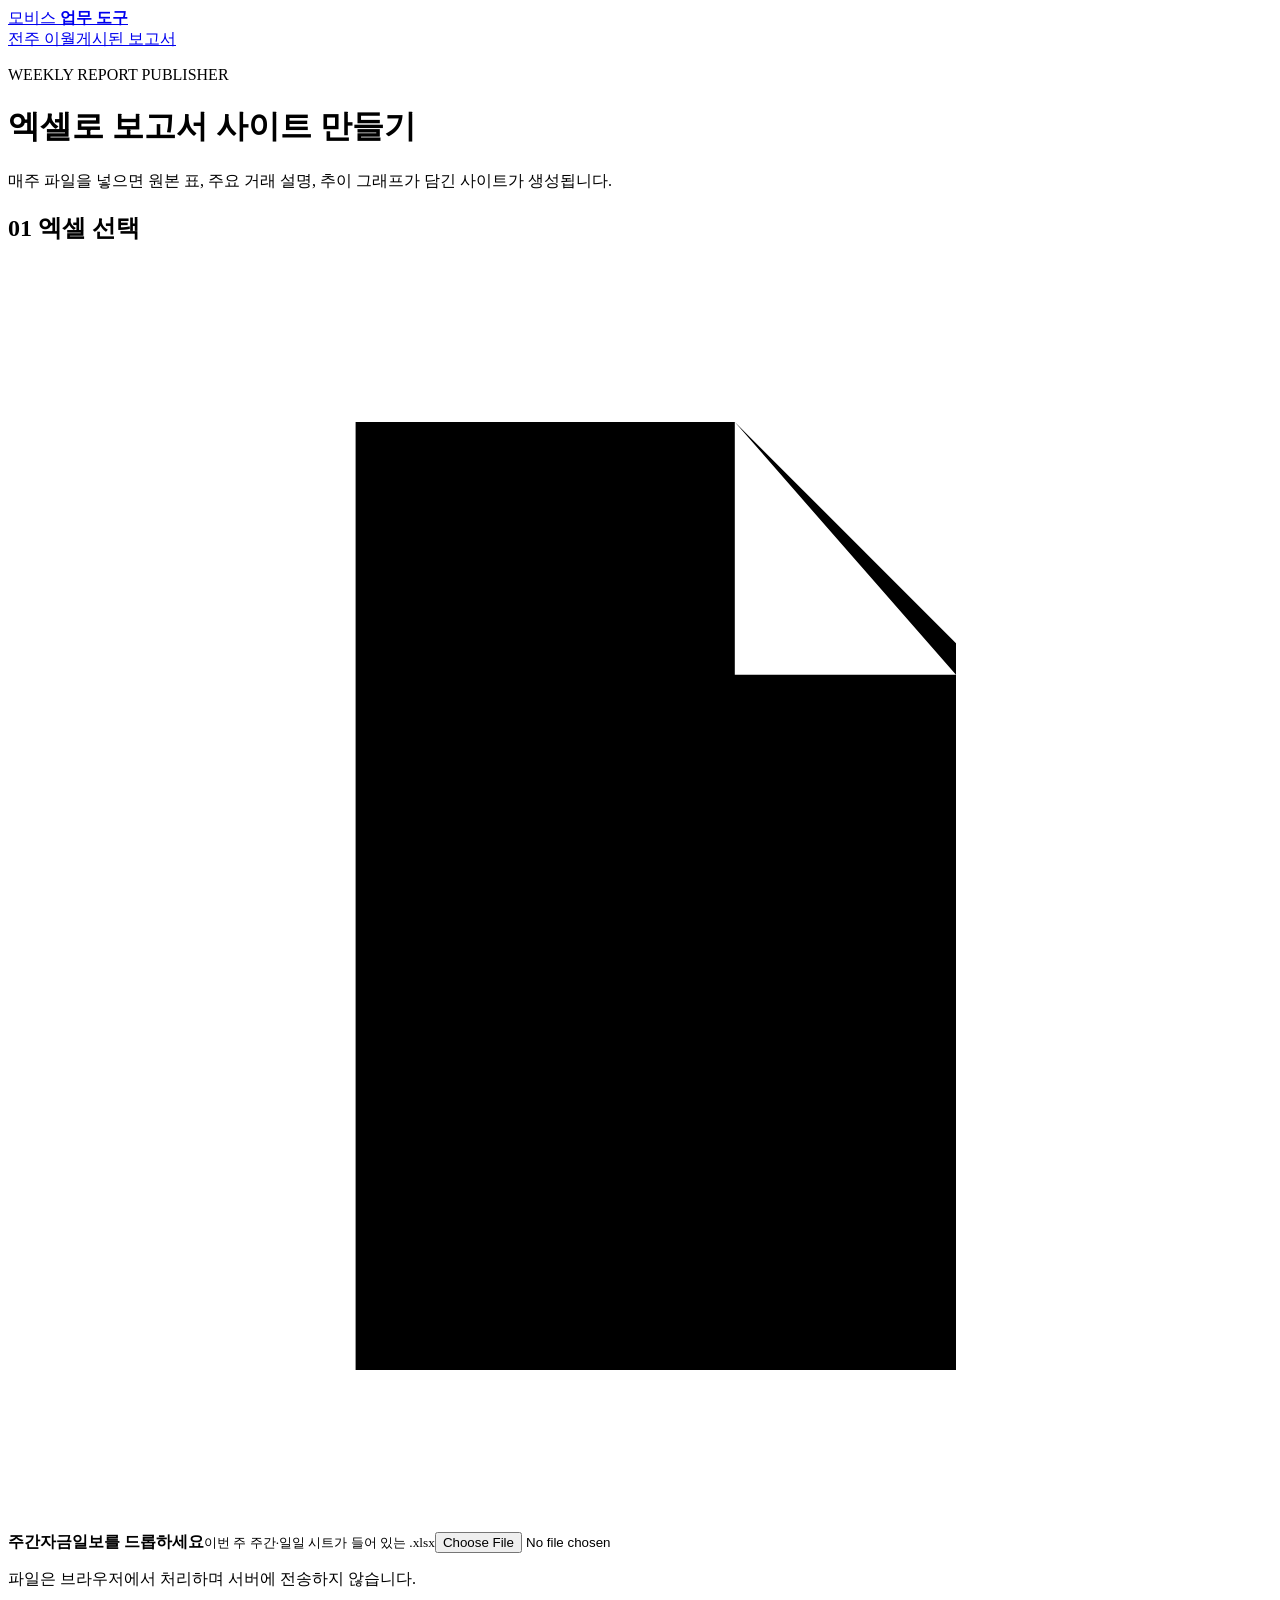
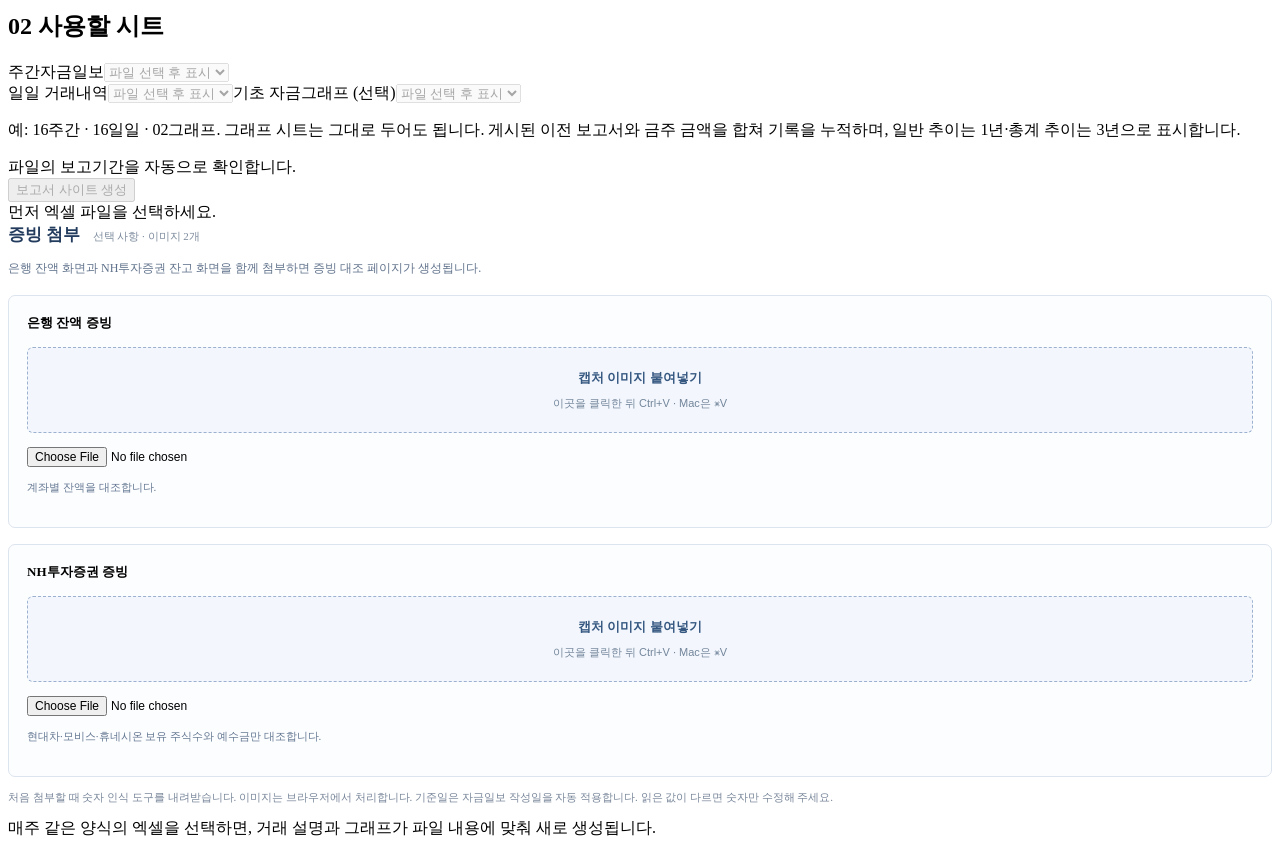
==== report-builder/index.html @ 3cfae34d "Show transaction counterparties beside dates instead of cell references" ====
<!doctype html><html lang="ko"><head><meta charset="utf-8"><meta name="viewport" content="width=device-width,initial-scale=1"><meta name="description" content="엑셀 주간자금일보로 주요 거래 설명과 자금 추이 그래프가 포함된 보고서 사이트를 생성합니다."><title>주간자금일보 사이트 만들기</title><link rel="stylesheet" href="builder.css"><link rel="stylesheet" href="viewer.css?v=20261002-8"><link rel="stylesheet" href="print-report.css?v=20261023-6"><link rel="stylesheet" href="evidence.css?v=20261023-6"><script src="../vendor/jszip.min.js" defer></script><script type="module" src="builder.js?v=20261023-7"></script></head><body><header class="builder-header"><div><a href="../" class="builder-brand">모비스 <strong>업무 도구</strong></a><nav><a href="../">전주 이월</a><a href="../reports/latest/" target="_blank" rel="noopener">게시된 보고서</a></nav></div></header><main class="builder-main"><div class="builder-heading"><p class="eyebrow">WEEKLY REPORT PUBLISHER</p><h1>엑셀로 보고서 사이트 만들기</h1><p>매주 파일을 넣으면 원본 표, 주요 거래 설명, 추이 그래프가 담긴 사이트가 생성됩니다.</p></div><section class="builder-panel"><div class="setup-grid"><div><h2><span>01</span> 엑셀 선택</h2><label id="drop-zone" class="upload-zone" for="workbook"><svg viewBox="0 0 40 40" aria-hidden="true"><path d="M11 5h12l7 7v23H11zM23 5v8h7M16 20h9M16 25h9M16 30h5"/></svg><strong id="file-label">주간자금일보를 드롭하세요</strong><small>이번 주 주간·일일 시트가 들어 있는 .xlsx</small><input id="workbook" type="file" accept=".xlsx"></label><p class="local-note">파일은 브라우저에서 처리하며 서버에 전송하지 않습니다.</p></div><div><h2><span>02</span> 사용할 시트</h2><div class="selectors"><label>주간자금일보<select id="weekly" disabled><option>파일 선택 후 표시</option></select></label><div class="secondary-selectors"><label>일일 거래내역<select id="daily" disabled><option>파일 선택 후 표시</option></select></label><label>기초 자금그래프 (선택)<select id="graph" disabled><option>파일 선택 후 표시</option></select></label></div></div><p class="local-note">예: 16주간 · 16일일 · 02그래프. 그래프 시트는 그대로 두어도 됩니다. 게시된 이전 보고서와 금주 금액을 합쳐 기록을 누적하며, 일반 추이는 1년·총계 추이는 3년으로 표시합니다.</p><div id="period-info" class="period-info">파일의 보고기간을 자동으로 확인합니다.</div><button id="build" disabled>보고서 사이트 생성</button></div></div><div id="status" role="status" aria-live="polite" class="builder-status">먼저 엑셀 파일을 선택하세요.</div></section><section id="evidence-inputs" class="builder-panel"></section><section id="result-controls" class="builder-panel result-controls" hidden><div><h2><span>03</span> 생성 결과</h2><p>아래 미리보기에서 입출금 금액과 총계의 <strong>추이</strong>에 마우스를 올려보세요.</p></div><div class="result-actions"><a id="download" class="primary-link" download="index.html">보고서 사이트 저장</a><button id="copy" class="secondary-button">게시용 내용 복사</button><a id="github-editor" class="secondary-link" href="https://github.com/mobiis0/work-cash-report/edit/main/reports/latest/index.html" target="_blank" rel="noopener">GitHub에서 교체</a></div><details class="publish-help"><summary>매주 게시하는 방법</summary><ol><li><strong>게시용 내용 복사</strong>를 클릭합니다.</li><li><strong>GitHub에서 교체</strong>를 열고 파일 내용을 전체 선택한 뒤 붙여넣습니다.</li><li><strong>Commit changes</strong>로 저장하면 최신 보고서가 갱신되고, 이전 보고기간은 자동 보관되어 다음 주 그래프에 이어집니다.</li></ol><p>방문자는 <a href="../reports/latest/" target="_blank" rel="noopener">게시된 보고서</a>의 같은 주소에서 최신 내용을 보고, 날짜 옆 화살표로 이전 보고서를 선택할 수 있습니다. 생성한 <strong>index.html</strong>을 저장해 GitHub에 직접 올려도 됩니다.</p><p class="publish-visibility">GitHub Pages의 보고서는 주소를 아는 사람이 열람할 수 있습니다. 원본 엑셀은 포함되지 않으며, 계좌번호는 끝 4자리만 표시합니다. 일일내역의 거래처와 내용도 게시됩니다. 첨부한 증빙 이미지와 계좌번호 등 이미지에 보이는 내용도 함께 게시되므로, 공개하지 않을 정보는 가린 이미지로 첨부해 주세요.</p></details><details class="markup-details"><summary>게시용 내용 보기</summary><textarea id="site-content" readonly aria-label="생성된 보고서 사이트 내용" spellcheck="false"></textarea></details></section><section id="preview-section" class="preview-section" hidden><div class="preview-title"><h2>생성된 사이트 미리보기</h2><span>마우스 · 클릭 · 키보드 지원</span></div><div id="preview"></div></section><footer class="builder-footer">매주 같은 양식의 엑셀을 선택하면, 거래 설명과 그래프가 파일 내용에 맞춰 새로 생성됩니다.</footer></main></body></html>
---- report-builder/print-report.css ----
.treasury-toolbar{display:flex;align-items:center;gap:10px;max-width:1320px;margin:0 auto 16px;flex-wrap:wrap}.treasury-toolbar button{background:#fff;border:1px solid #ccd7e5;border-radius:6px;color:#233953;padding:10px 16px;font-size:14px;cursor:pointer}.treasury-toolbar .paper-print-button{background:#1c2a42;color:white;border-color:#1c2a42}.treasury-toolbar>span{font-size:12px;color:#66768c}.treasury-print-root{padding:20px 0;overflow:auto}.treasury-print-root[hidden]{display:none}.treasury-page{box-sizing:border-box;width:277mm;height:190mm;margin:0 auto 24px;position:relative;background:white;color:#1d2b43;padding:0;font-family:Arial,"Noto Sans KR","Malgun Gothic",sans-serif;font-size:10px;line-height:1.35;box-shadow:0 8px 25px #17315a15}.treasury-page *{box-sizing:border-box}.p-header{height:24mm;display:flex;align-items:flex-start;justify-content:space-between;border-bottom:2px solid #1d2b43;margin:0 0 11px;padding-top:3px}.p-eyebrow{font-size:9px;letter-spacing:1.5px;color:#68788f;font-weight:700;margin:0 0 4px}.p-header h1{font-size:23px;margin:0 0 5px;letter-spacing:-.7px}.p-header h1 span{font-size:15px;font-weight:600;letter-spacing:0;color:#65758e}.p-period{font-size:11px;margin:0;color:#3c4e68;font-weight:600}.treasury-page .p-approval{width:59mm;min-width:0;border-collapse:collapse;font-size:10px;text-align:center;table-layout:fixed;line-height:1.3}.treasury-page .p-approval th,.treasury-page .p-approval td{border:1px solid #9cacbf;padding:3px;text-align:center}.p-approval th{background:#eef2f8}.p-approval th:first-child{width:6mm;background:#1d2b43;color:white}.p-approval td{height:12mm}.p-metrics{display:flex;gap:9px;margin-bottom:13px}.p-metric{border:1px solid #d5ddea;border-radius:6px;flex:1;padding:10px 11px;min-width:0}.p-metric:first-child{flex:1.25}.p-metric>span{display:block;font-size:9px;color:#64758b;font-weight:600}.p-metric>strong{display:block;font-size:19px;letter-spacing:-.5px;margin:4px 0}.p-metric>div{font-size:9px;font-weight:700;margin-bottom:6px}.p-main-metric{background:#1d2b43;border-color:#1d2b43;color:white}.p-main-metric>span{color:#c0cfdf}.p-main-metric .p-negative{color:#ffadad}.p-main-metric .p-positive{color:#9ce1c7}.p-overview{display:flex;gap:18px}.p-overview>div:first-child{width:46%}.p-overview>div:last-child{width:54%}.treasury-page h2{font-size:11px;border-left:4px solid #28598f;padding-left:7px;margin:12px 0 7px;line-height:1.2}.treasury-page h2 small{font-weight:400;font-size:8px;margin-left:7px;color:#718097}.treasury-page .p-table{min-width:0;width:100%;border-collapse:collapse;font-size:9px;line-height:1.3;table-layout:auto;white-space:normal}.treasury-page .p-table th,.treasury-page .p-table td{padding:5px 6px;border:0;border-bottom:1px solid #dce4ed;text-align:right;font-variant-numeric:tabular-nums}.treasury-page .p-table th:first-child{text-align:left}.treasury-page .p-table thead th{background:#1d2b43;color:white;text-align:center;font-size:8.5px;font-weight:600}.treasury-page .p-table td{white-space:nowrap}.treasury-page .p-summary{font-size:8.5px}.treasury-page .p-summary th,.treasury-page .p-summary td{padding:5px 5px}.treasury-page .p-subtotal{background:#eaf0f7;font-weight:700}.treasury-page .p-grand{background:#1d2b43;color:white;font-weight:700}.p-grand .p-negative{color:#ffadad}.p-grand .p-positive{color:#9ce1c7}.p-negative{color:#bb303b}.p-positive{color:#12856c}.p-bold{font-weight:700}.p-highlights{font-size:10px;line-height:1.85;margin:0;padding-left:13px}.p-chart{display:block;width:100%;height:auto;overflow:visible}.p-chart text{font-family:Arial,"Noto Sans KR","Malgun Gothic",sans-serif;font-size:10px;fill:#7c8b9f}.p-note{font-size:8px;color:#7e8da3;line-height:1.5;margin:5px 0}.treasury-page .p-accounts{font-size:8.5px}.treasury-page .p-accounts th,.treasury-page .p-accounts td{padding:3.4px 6px}.treasury-page .p-accounts td:nth-child(1),.treasury-page .p-accounts td:nth-child(2),.treasury-page .p-accounts td:nth-child(3),.treasury-page .p-accounts td:last-child{text-align:left}.p-account{color:#6c7c93;font-size:8px;max-width:43mm;white-space:normal!important}.p-group{background:#f1f5fa;color:#28598f;font-weight:700}.treasury-page .p-group th{text-align:left;padding:4px 6px}.p-stocks th,.p-stocks td{font-size:9px}.p-stock-charts{display:flex;gap:12px;margin-bottom:11px}.p-stock-chart{flex:1;min-width:0;border:1px solid #dce4ed;border-radius:5px;padding:9px}.p-stock-chart>div{display:flex;justify-content:space-between;gap:10px;font-size:10px}.p-stock-chart>div>span{color:#b9383f;font-size:9px}.p-legend-blue{color:#28598f}.p-legend-teal{color:#379d91}.p-legend-orange{color:#cc852c}.p-footer{position:absolute;bottom:0;left:0;right:0;border-top:1px solid #dce4ed;padding:7px 0 0;display:flex;justify-content:space-between;font-size:8px;color:#8090a6}.p-empty{font-size:10px;color:#8191a6}.treasury-print-root .treasury-page{padding:5mm 6mm;margin-bottom:22px;height:200mm;width:289mm}.treasury-print-root .p-footer{left:6mm;right:6mm;bottom:5mm}@page{size:A4 landscape;margin:10mm}@media print{body.treasury-printing>*{display:none!important}body.treasury-printing>.treasury-print-root{display:block!important;overflow:visible;padding:0}body.treasury-printing{padding:0!important;margin:0!important;background:white!important}.treasury-print-root .treasury-page{width:277mm;height:189mm;margin:0;padding:0;box-shadow:none;break-after:page;page-break-after:always;print-color-adjust:exact;-webkit-print-color-adjust:exact}.treasury-print-root .treasury-page:last-child{break-after:auto;page-break-after:auto}.treasury-print-root .p-footer{left:0;right:0;bottom:0}.treasury-page .p-chart{max-width:100%}.treasury-page h1,.treasury-page h2{break-after:avoid}.treasury-page .p-table{break-inside:avoid}}

/* Readable type sizes for landscape reports. */
.treasury-page .p-summary{font-size:10px}.treasury-page .p-table thead th{font-size:9.5px}.treasury-page .p-accounts{font-size:9.5px}.p-account{font-size:9px}.p-stocks th,.p-stocks td{font-size:10px}.p-note,.p-footer{font-size:9px}.treasury-page h2{font-size:12px}.treasury-page h2 small{font-size:9px}
/* Daily ledger keeps every source entry and flows onto further printed pages. */
.treasury-print-root .treasury-daily-page{height:auto;min-height:200mm;padding-bottom:7mm}.treasury-daily-page .p-footer{position:static;margin-top:18px;padding-top:8px}.p-daily-units{font-size:10px;color:#64758b;margin:0 0 10px}.p-daily-day{margin:0 0 18px}.p-daily-table{table-layout:fixed!important}.p-daily-table .p-col-direction{width:34px}.p-daily-table .p-col-party{width:92px}.p-daily-table .p-col-description{width:166px}.p-daily-table th,.p-daily-table td{font-size:9px!important;line-height:1.5!important;padding:5px 3px!important;border-bottom:1px solid #dce4ed!important}.p-daily-table th small{display:block;font-size:8px;font-weight:400}.p-daily-table .p-daily-date th{background:#eaf0f7!important;color:#233953!important;text-align:left!important;font-size:12px!important;padding:8px 6px!important;border-left:4px solid #28598f!important}.p-daily-table .p-daily-party,.p-daily-table .p-daily-description{white-space:pre-wrap!important;overflow-wrap:anywhere;text-align:left!important}.p-daily-table .p-daily-direction{text-align:center!important;white-space:nowrap}.p-daily-in{color:#12856c}.p-daily-out{color:#bb303b}.p-daily-table .p-daily-amount{white-space:nowrap!important;font-variant-numeric:tabular-nums;letter-spacing:-.25px}.p-daily-total{font-weight:700}.p-daily-empty-row td{text-align:left!important;color:#7c8b9f}.p-daily-closing{background:#eaf0f7;font-weight:700}.p-daily-balance{background:#f7f9fc}.p-daily-empty{font-size:12px;color:#6c7c93;padding:14px 0}.daily-ledger .p-daily-table{min-width:1040px;width:100%;border-collapse:collapse}.daily-ledger .p-daily-table thead th{background:#1d2b43;color:#fff;text-align:center}.daily-ledger .p-daily-table tbody th{text-align:left;font-weight:600}.daily-ledger .p-daily-table .p-daily-amount{text-align:right}.daily-ledger .p-subtotal{background:#eaf0f7;font-weight:700}.daily-ledger .p-negative{color:#bb303b}.daily-ledger .p-positive{color:#12856c}
@media print{.treasury-print-root .treasury-daily-page{height:auto;min-height:189mm;padding:0;break-after:auto;page-break-after:auto}.treasury-daily-page .p-header{break-inside:avoid}.treasury-daily-page .p-daily-table,.treasury-daily-page .p-daily-day{break-inside:auto;page-break-inside:auto}.p-daily-table thead{display:table-header-group}.p-daily-table tr{break-inside:avoid;page-break-inside:avoid}.treasury-daily-page .p-footer{position:static;break-inside:avoid}.treasury-daily-page .p-daily-table{min-width:0}}


.treasury-toolbar label{font-size:13px;color:#526680;display:flex;align-items:center;gap:8px}
.treasury-toolbar select{border:1px solid #ccd7e5;border-radius:4px;background:white;color:#233953;padding:8px}
.treasury-page .p-account-active{background:#eaf1fc;color:#203b60;font-weight:600}
.treasury-page .p-account-inactive{background:#fafbfd;color:#748094}
.treasury-page .p-account-inactive .p-bold{font-weight:400}
---- report-builder/evidence.css ----
.report-footer .evidence-link{font:inherit;color:inherit;margin-left:12px;text-underline-offset:3px}.report-footer .evidence-link:hover{color:#244a80}
.evidence-page{max-width:1500px;margin:auto;padding:30px 32px;border:1px solid #dbe3ed;border-radius:12px;background:#fff;color:#20314c;box-shadow:0 8px 32px #17315a08}.evidence-page-heading{display:flex;justify-content:space-between;align-items:center;gap:20px;border-bottom:2px solid #1c3557;padding-bottom:22px}.evidence-page-heading p{margin:0;color:#61738c;font-size:10px;font-weight:700;letter-spacing:1.5px}.evidence-page-heading h1{font-size:27px;margin:9px 0}.evidence-page-heading span{font-size:13px;color:#63728a}.evidence-back{font-size:12px;color:#355a86;text-underline-offset:3px}.evidence-intro{font-size:12px;color:#61738c;line-height:1.8;margin:22px 0}.evidence-card{border:1px solid #dce4ef;border-radius:8px;margin:22px 0;overflow:hidden;break-inside:avoid}.evidence-card-heading{padding:15px 18px;background:#f4f7fb;display:flex;align-items:center;justify-content:space-between;gap:14px;border-bottom:1px solid #dce4ef}.evidence-card-heading h2{font-size:15px;margin:0}.ev-state{display:inline-block;border:1px solid transparent;border-radius:4px;padding:4px 7px;font-size:11px;font-weight:600;white-space:nowrap}.ev-match{background:#edf8f2;border-color:#bfe1cf;color:#256647}.ev-mismatch{background:#fff0f0;border-color:#efc0c4;color:#b02e3f}.ev-review,.ev-unknown{color:#885e1f}.ev-state.ev-review,.ev-state.ev-unknown{background:#fff8e9;border-color:#ecd4a7}.evidence-comparison{display:grid;grid-template-columns:minmax(0,1.2fr) minmax(0,1fr)}.evidence-original{padding:18px;border-right:1px solid #dce4ef;background:#fcfdff}.evidence-original>p{font-size:11px;color:#61738c;margin:0 0 15px;overflow-wrap:anywhere}.evidence-original img{width:100%;height:auto;display:block;border:1px solid #e1e7ef}.evidence-original>small{display:block;margin-top:10px;font-size:10px;color:#7e899a}.evidence-checks{padding:18px;min-width:0}.evidence-date{font-size:11px;line-height:1.8;margin:0 0 16px;color:#6a778b}.ev-date-mismatch{color:#b02e3f}.ev-date-unknown{color:#885e1f}.evidence-table-scroll{overflow:auto}.evidence-table{min-width:420px;width:100%;font-size:11px;white-space:normal}.evidence-table th,.evidence-table td{padding:11px 8px}.evidence-table tbody th{font-weight:500;width:32%}.evidence-table td{text-align:right;font-variant-numeric:tabular-nums;white-space:nowrap}.evidence-table small{display:block;font-size:9px;color:#7d8797;font-weight:400;margin-top:4px;white-space:normal}.evidence-check-summary{font-size:11px;color:#516881;margin:16px 0}.evidence-note{font-size:11px;color:#78869a;line-height:1.8}.evidence-empty{padding:45px 20px;text-align:center;color:#718097;font-size:13px;line-height:1.9}.evidence-upload-heading h2{font-size:17px;color:#233c5e;margin:0}.evidence-upload-heading small{font-size:11px;font-weight:400;color:#7d8b9d;margin-left:8px}.evidence-upload-heading p{font-size:12px;color:#61738c;line-height:1.8}.evidence-upload-slot{border:1px solid #dce4ef;border-radius:7px;padding:18px;margin-top:16px;background:#fcfdff}.evidence-upload-label{display:flex;justify-content:space-between;align-items:center;margin-bottom:15px}.evidence-upload-label strong{font-size:13px}.evidence-upload-slot input[type=file]{font-size:12px;max-width:100%}.evidence-upload-slot button{background:white;border:1px solid #cdd8e6;border-radius:4px;padding:5px 9px;color:#526881;font-size:11px}.ev-upload-status{font-size:11px;color:#647892;line-height:1.8}.ev-review-grid{display:grid;grid-template-columns:minmax(0,1fr) minmax(150px,1fr);align-items:center;gap:22px;margin:15px 0}.ev-thumbnail{width:100%;max-height:140px;object-fit:contain;border:1px solid #dce4ef;background:white}.ev-review-grid label{font-size:12px;display:grid;gap:8px}.ev-review-grid input{padding:7px 9px;border:1px solid #ccd7e5;border-radius:4px;color:#20314c;max-width:190px}.ev-input-table{width:100%;min-width:480px;font-size:11px;background:#fff}.ev-input-table input.ev-value{width:100%;max-width:220px;padding:7px;border:1px solid #ccd7e5;border-radius:4px;text-align:right;font-variant-numeric:tabular-nums}.ev-input-table input.ev-key{width:90px;padding:7px;border:1px solid #ccd7e5;border-radius:4px}.ev-input-table small{display:block;font-size:9px;color:#8a754f;margin-top:5px}.ev-input-table input[type=checkbox]{width:17px;height:17px}.ev-add{margin-top:12px}.ev-image-open{display:block;border:0;background:transparent;padding:0;cursor:zoom-in;width:100%}.ev-image-dialog{width:95vw;max-width:1800px;max-height:95vh;border:1px solid #ccd7e5;border-radius:8px;padding:15px;background:white}.ev-image-dialog::backdrop{background:#13283e99}.ev-image-dialog img{display:block;width:100%;height:auto}.ev-image-dialog button{display:block;margin:0 0 12px auto;padding:6px 15px;border:1px solid #ccd7e5;background:#f5f8fc;border-radius:4px;color:#355371}.evidence-page[hidden],.treasury-toolbar[hidden],.cash-document[hidden]{display:none!important}
@media(max-width:1000px){.evidence-comparison{grid-template-columns:1fr}.evidence-original{border-right:0;border-bottom:1px solid #dce4ef}.evidence-page{padding:22px 18px}.evidence-page-heading h1{font-size:23px}}@media(max-width:600px){.evidence-page-heading{align-items:flex-start}.evidence-back{font-size:11px;white-space:nowrap}.ev-review-grid{grid-template-columns:1fr}.evidence-upload-slot{padding:12px}.evidence-table th,.evidence-table td{padding:9px 6px}.evidence-checks,.evidence-original{padding:12px}}
@media print{.evidence-view,.evidence-page,.ev-image-dialog{display:none!important}}

.evidence-upload-slot .ev-paste-target{display:flex;flex-direction:column;align-items:center;justify-content:center;gap:9px;width:100%;min-height:86px;padding:18px;margin:0 0 14px;border:1px dashed #9bb1cf;border-radius:6px;background:#f3f7fd;color:#355780}.ev-paste-target strong{font-size:13px}.ev-paste-target span{font-size:11px;color:#73859b}.evidence-upload-slot .ev-paste-target:hover,.evidence-upload-slot .ev-paste-target:focus-visible{background:#eaf2ff;border-color:#3564a5;outline:2px solid #cbdcf6;outline-offset:2px}.evidence-upload-slot:focus-within{border-color:#9bb1cf}
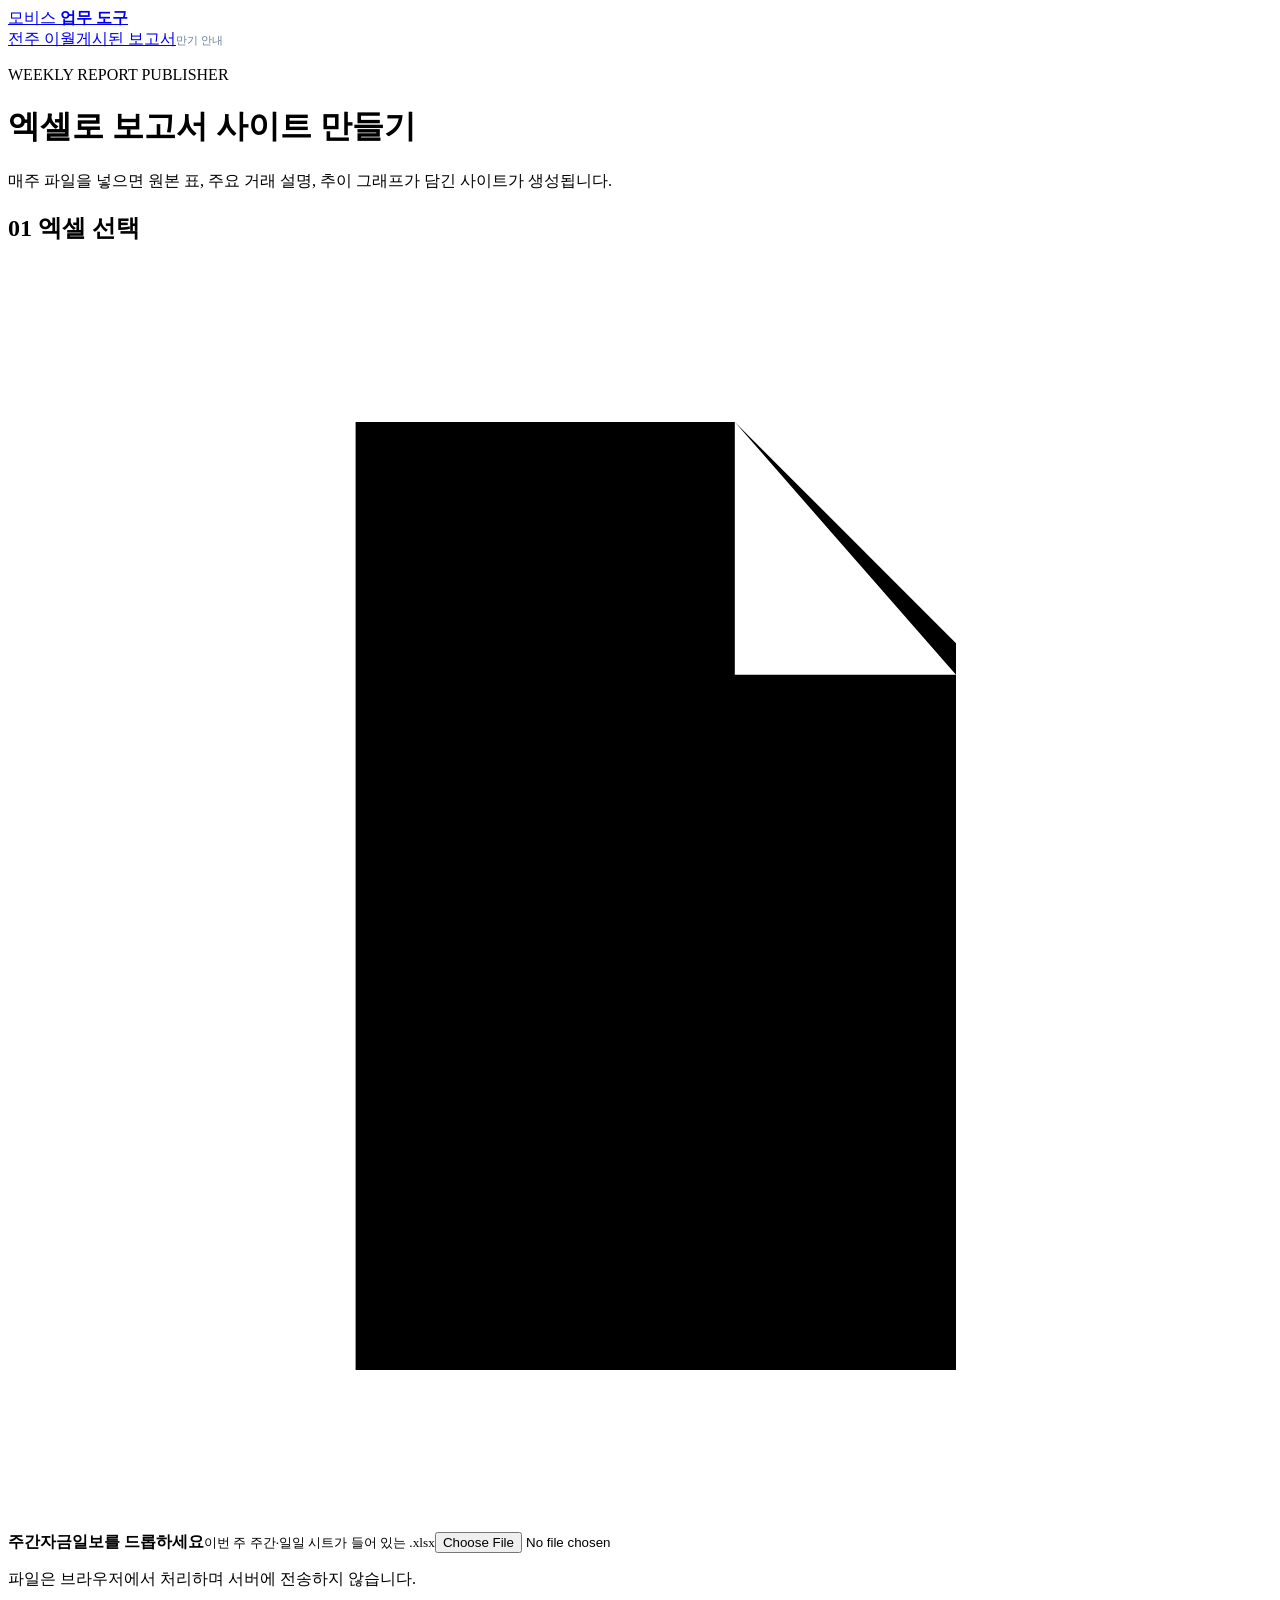
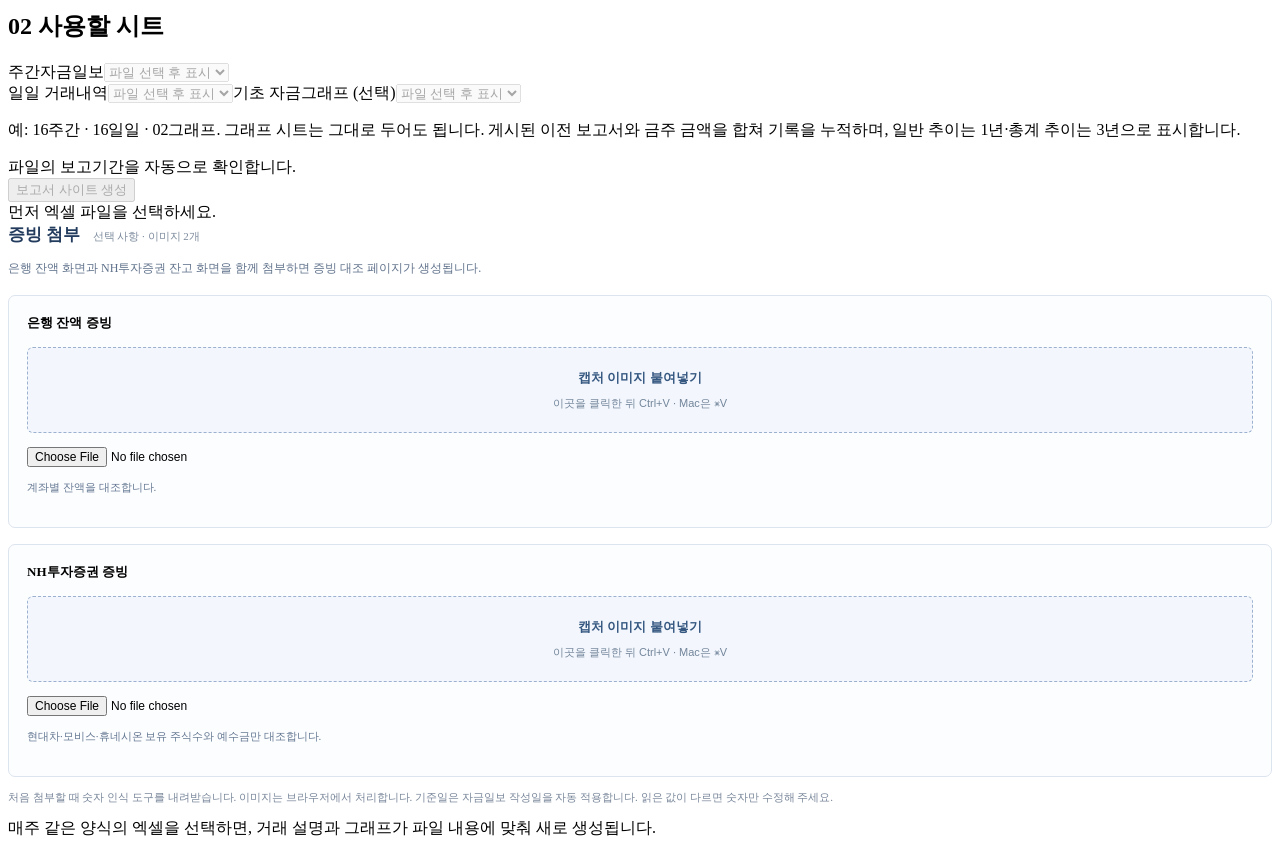
==== commit 4b27d498: "Add compact monthly and advance-week deposit maturity notices to report builder" ====
--- a/report-builder/index.html
+++ b/report-builder/index.html
@@ -1,5 +1 @@
-<!doctype html><html lang="ko"><head><meta charset="utf-8"><meta name="viewport" content="width=device-width,initial-scale=1"><meta name="description" content="엑셀 주간자금일보로 주요 거래 설명과 자금 추이 그래프가 포함된 보고서 사이트를 생성합니다."><title>주간자금일보 사이트 만들기</title><link rel="stylesheet" href="builder.css"><link rel="stylesheet" href="viewer.css?v=20261002-8"><link rel="stylesheet" href="print-report.css?v=20261023-6"><link rel="stylesheet" href="evidence.css?v=20261023-6"><script src="../vendor/jszip.min.js" defer></script><script type="module" src="builder.js?v=20261023-7"></script></head><body><header class="builder-header"><div><a href="../" class="builder-brand">모비스 <strong>업무 도구</strong></a><nav><a href="../">전주 이월</a><a href="../reports/latest/" target="_blank" rel="noopener">게시된 보고서</a></nav></div></header><main class="builder-main"><div class="builder-heading"><p class="eyebrow">WEEKLY REPORT PUBLISHER</p><h1>엑셀로 보고서 사이트 만들기</h1><p>매주 파일을 넣으면 원본 표, 주요 거래 설명, 추이 그래프가 담긴 사이트가 생성됩니다.</p></div><section class="builder-panel"><div class="setup-grid"><div><h2><span>01</span> 엑셀 선택</h2><label id="drop-zone" class="upload-zone" for="workbook"><svg viewBox="0 0 40 40" aria-hidden="true"><path d="M11 5h12l7 7v23H11zM23 5v8h7M16 20h9M16 25h9M16 30h5"/></svg><strong id="file-label">주간자금일보를 드롭하세요</strong><small>이번 주 주간·일일 시트가 들어 있는 .xlsx</small><input id="workbook" type="file" accept=".xlsx"></label><p class="local-note">파일은 브라우저에서 처리하며 서버에 전송하지 않습니다.</p></div><div><h2><span>02</span> 사용할 시트</h2><div class="selectors"><label>주간자금일보<select id="weekly" disabled><option>파일 선택 후 표시</option></select></label><div class="secondary-selectors"><label>일일 거래내역<select id="daily" disabled><option>파일 선택 후 표시</option></select></label><label>기초 자금그래프 (선택)<select id="graph" disabled><option>파일 선택 후 표시</option></select></label></div></div><p class="local-note">예: 16주간 · 16일일 · 02그래프. 그래프 시트는 그대로 두어도 됩니다. 게시된 이전 보고서와 금주 금액을 합쳐 기록을 누적하며, 일반 추이는 1년·총계 추이는 3년으로 표시합니다.</p><div id="period-info" class="period-info">파일의 보고기간을 자동으로 확인합니다.</div><button id="build" disabled>보고서 사이트 생성</button></div></div><div id="status" role="status" aria-live="polite" class="builder-status">먼저 엑셀 파일을 선택하세요.</div></section><section id="evidence-inputs" class="builder-panel"></section><section id="result-controls" class="builder-panel result-controls" hidden><div><h2><span>03</span> 생성 결과</h2><p>아래 미리보기에서 입출금 금액과 총계의 <strong>추이</strong>에 마우스를 올려보세요.</p></div><div class="result-actions"><a id="download" class="primary-link" download="index.html">보고서 사이트 저장</a><button id="copy" class="secondary-button">게시용 내용 복사</button><a id="github-editor" class="secondary-link" href="https://github.com/mobiis0/work-cash-report/edit/main/reports/latest/index.html" target="_blank" rel="noopener">GitHub에서 교체</a></div><details class="publish-help"><summary>매주 게시하는 방법</summary><ol><li><strong>게시용 내용 복사</strong>를 클릭합니다.</li><li><strong>GitHub에서 교체</strong>를 열고 파일 내용을 전체 선택한 뒤 붙여넣습니다.</li><li><strong>Commit changes</strong>로 저장하면 최신 보고서가 갱신되고, 이전 보고기간은 자동 보관되어 다음 주 그래프에 이어집니다.</li></ol><p>방문자는 <a href="../reports/latest/" target="_blank" rel="noopener">게시된 보고서</a>의 같은 주소에서 최신 내용을 보고, 날짜 옆 화살표로 이전 보고서를 선택할 수 있습니다. 생성한 <strong>index.html</strong>을 저장해 GitHub에 직접 올려도 됩니다.</p><p class="publish-visibility">GitHub Pages의 보고서는 주소를 아는 사람이 열람할 수 있습니다. 원본 엑셀은 포함되지 않으며, 계좌번호는 끝 4자리만 표시합니다. 일일내역의 거래처와 내용도 게시됩니다. 첨부한 증빙 이미지와 계좌번호 등 이미지에 보이는 내용도 함께 게시되므로, 공개하지 않을 정보는 가린 이미지로 첨부해 주세요.</p></details><details class="markup-details"><summary>게시용 내용 보기</summary><textarea id="site-content" readonly aria-label="생성된 보고서 사이트 내용" spellcheck="false"></textarea></details></section><section id="preview-section" class="preview-section" hidden><div class="preview-title"><h2>생성된 사이트 미리보기</h2><span>마우스 · 클릭 · 키보드 지원</span></div><div id="preview"></div></section><footer class="builder-footer">매주 같은 양식의 엑셀을 선택하면, 거래 설명과 그래프가 파일 내용에 맞춰 새로 생성됩니다.</footer></main></body></html>
-
-
-
-
+<!doctype html><html lang="ko"><head><meta charset="utf-8"><meta name="viewport" content="width=device-width,initial-scale=1"><meta name="description" content="엑셀 주간자금일보로 주요 거래 설명과 자금 추이 그래프가 포함된 보고서 사이트를 생성합니다."><title>주간자금일보 사이트 만들기</title><link rel="stylesheet" href="builder.css"><link rel="stylesheet" href="viewer.css?v=20261002-8"><link rel="stylesheet" href="print-report.css?v=20261023-6"><link rel="stylesheet" href="evidence.css?v=20261023-6"><script src="../vendor/jszip.min.js" defer></script><script type="module" src="builder.js?v=20261030-1"></script></head><body><header class="builder-header"><div><a href="../" class="builder-brand">모비스 <strong>업무 도구</strong></a><nav><a href="../">전주 이월</a><a href="../reports/latest/" target="_blank" rel="noopener">게시된 보고서</a></nav></div></header><main class="builder-main"><div class="builder-heading"><p class="eyebrow">WEEKLY REPORT PUBLISHER</p><h1>엑셀로 보고서 사이트 만들기</h1><p>매주 파일을 넣으면 원본 표, 주요 거래 설명, 추이 그래프가 담긴 사이트가 생성됩니다.</p></div><section class="builder-panel"><div class="setup-grid"><div><h2><span>01</span> 엑셀 선택</h2><label id="drop-zone" class="upload-zone" for="workbook"><svg viewBox="0 0 40 40" aria-hidden="true"><path d="M11 5h12l7 7v23H11zM23 5v8h7M16 20h9M16 25h9M16 30h5"/></svg><strong id="file-label">주간자금일보를 드롭하세요</strong><small>이번 주 주간·일일 시트가 들어 있는 .xlsx</small><input id="workbook" type="file" accept=".xlsx"></label><p class="local-note">파일은 브라우저에서 처리하며 서버에 전송하지 않습니다.</p></div><div><h2><span>02</span> 사용할 시트</h2><div class="selectors"><label>주간자금일보<select id="weekly" disabled><option>파일 선택 후 표시</option></select></label><div class="secondary-selectors"><label>일일 거래내역<select id="daily" disabled><option>파일 선택 후 표시</option></select></label><label>기초 자금그래프 (선택)<select id="graph" disabled><option>파일 선택 후 표시</option></select></label></div></div><p class="local-note">예: 16주간 · 16일일 · 02그래프. 그래프 시트는 그대로 두어도 됩니다. 게시된 이전 보고서와 금주 금액을 합쳐 기록을 누적하며, 일반 추이는 1년·총계 추이는 3년으로 표시합니다.</p><div id="period-info" class="period-info">파일의 보고기간을 자동으로 확인합니다.</div><button id="build" disabled>보고서 사이트 생성</button></div></div><div id="status" role="status" aria-live="polite" class="builder-status">먼저 엑셀 파일을 선택하세요.</div></section><section id="evidence-inputs" class="builder-panel"></section><section id="result-controls" class="builder-panel result-controls" hidden><div><h2><span>03</span> 생성 결과</h2><p>아래 미리보기에서 입출금 금액과 총계의 <strong>추이</strong>에 마우스를 올려보세요.</p></div><div class="result-actions"><a id="download" class="primary-link" download="index.html">보고서 사이트 저장</a><button id="copy" class="secondary-button">게시용 내용 복사</button><a id="github-editor" class="secondary-link" href="https://github.com/mobiis0/work-cash-report/edit/main/reports/latest/index.html" target="_blank" rel="noopener">GitHub에서 교체</a></div><details class="publish-help"><summary>매주 게시하는 방법</summary><ol><li><strong>게시용 내용 복사</strong>를 클릭합니다.</li><li><strong>GitHub에서 교체</strong>를 열고 파일 내용을 전체 선택한 뒤 붙여넣습니다.</li><li><strong>Commit changes</strong>로 저장하면 최신 보고서가 갱신되고, 이전 보고기간은 자동 보관되어 다음 주 그래프에 이어집니다.</li></ol><p>방문자는 <a href="../reports/latest/" target="_blank" rel="noopener">게시된 보고서</a>의 같은 주소에서 최신 내용을 보고, 날짜 옆 화살표로 이전 보고서를 선택할 수 있습니다. 생성한 <strong>index.html</strong>을 저장해 GitHub에 직접 올려도 됩니다.</p><p class="publish-visibility">GitHub Pages의 보고서는 주소를 아는 사람이 열람할 수 있습니다. 원본 엑셀은 포함되지 않으며, 계좌번호는 끝 4자리만 표시합니다. 일일내역의 거래처와 내용도 게시됩니다. 첨부한 증빙 이미지와 계좌번호 등 이미지에 보이는 내용도 함께 게시되므로, 공개하지 않을 정보는 가린 이미지로 첨부해 주세요.</p></details><details class="markup-details"><summary>게시용 내용 보기</summary><textarea id="site-content" readonly aria-label="생성된 보고서 사이트 내용" spellcheck="false"></textarea></details></section><section id="preview-section" class="preview-section" hidden><div class="preview-title"><h2>생성된 사이트 미리보기</h2><span>마우스 · 클릭 · 키보드 지원</span></div><div id="preview"></div></section><footer class="builder-footer">매주 같은 양식의 엑셀을 선택하면, 거래 설명과 그래프가 파일 내용에 맞춰 새로 생성됩니다.</footer></main></body></html>
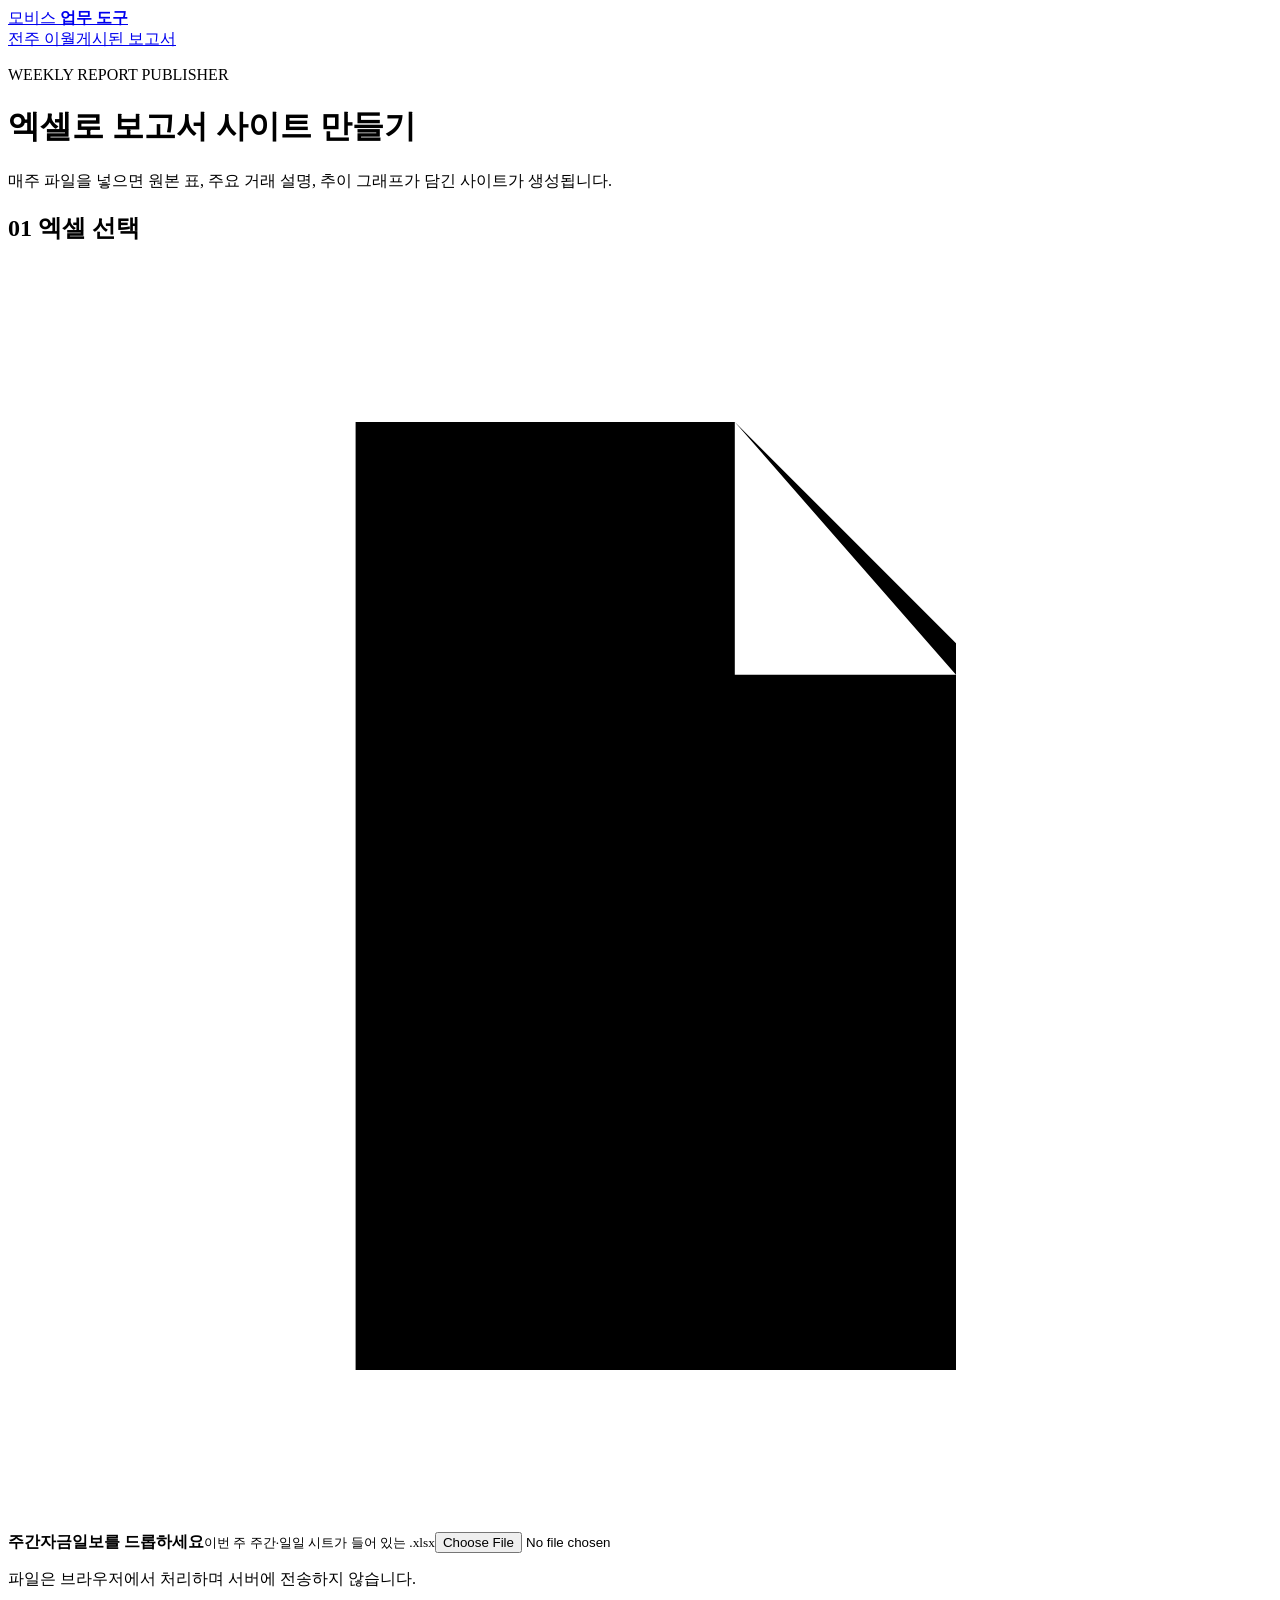
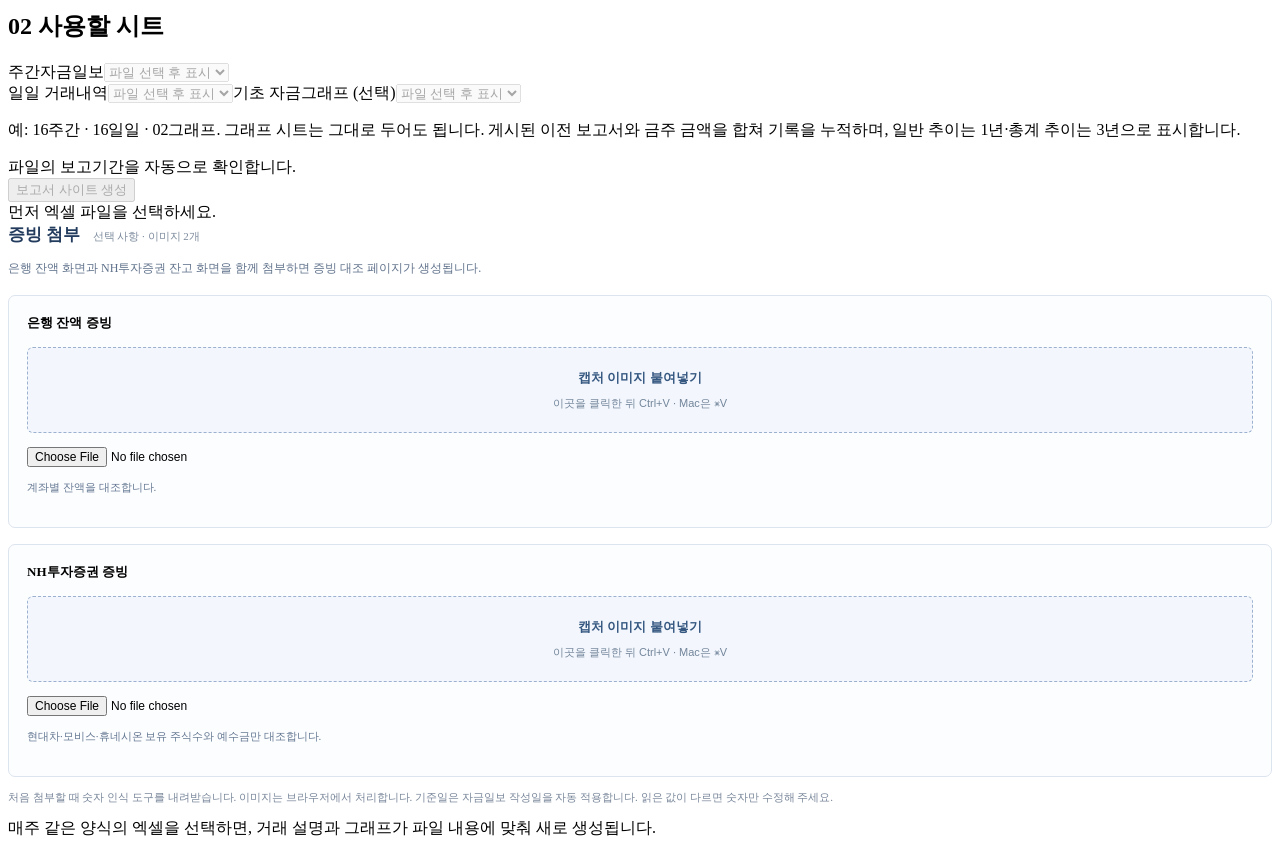
==== commit f1e6d423: "Show maturity notices to published report visitors and embed in future reports" ====
--- a/report-builder/index.html
+++ b/report-builder/index.html
@@ -1 +1 @@
-<!doctype html><html lang="ko"><head><meta charset="utf-8"><meta name="viewport" content="width=device-width,initial-scale=1"><meta name="description" content="엑셀 주간자금일보로 주요 거래 설명과 자금 추이 그래프가 포함된 보고서 사이트를 생성합니다."><title>주간자금일보 사이트 만들기</title><link rel="stylesheet" href="builder.css"><link rel="stylesheet" href="viewer.css?v=20261002-8"><link rel="stylesheet" href="print-report.css?v=20261023-6"><link rel="stylesheet" href="evidence.css?v=20261023-6"><script src="../vendor/jszip.min.js" defer></script><script type="module" src="builder.js?v=20261030-1"></script></head><body><header class="builder-header"><div><a href="../" class="builder-brand">모비스 <strong>업무 도구</strong></a><nav><a href="../">전주 이월</a><a href="../reports/latest/" target="_blank" rel="noopener">게시된 보고서</a></nav></div></header><main class="builder-main"><div class="builder-heading"><p class="eyebrow">WEEKLY REPORT PUBLISHER</p><h1>엑셀로 보고서 사이트 만들기</h1><p>매주 파일을 넣으면 원본 표, 주요 거래 설명, 추이 그래프가 담긴 사이트가 생성됩니다.</p></div><section class="builder-panel"><div class="setup-grid"><div><h2><span>01</span> 엑셀 선택</h2><label id="drop-zone" class="upload-zone" for="workbook"><svg viewBox="0 0 40 40" aria-hidden="true"><path d="M11 5h12l7 7v23H11zM23 5v8h7M16 20h9M16 25h9M16 30h5"/></svg><strong id="file-label">주간자금일보를 드롭하세요</strong><small>이번 주 주간·일일 시트가 들어 있는 .xlsx</small><input id="workbook" type="file" accept=".xlsx"></label><p class="local-note">파일은 브라우저에서 처리하며 서버에 전송하지 않습니다.</p></div><div><h2><span>02</span> 사용할 시트</h2><div class="selectors"><label>주간자금일보<select id="weekly" disabled><option>파일 선택 후 표시</option></select></label><div class="secondary-selectors"><label>일일 거래내역<select id="daily" disabled><option>파일 선택 후 표시</option></select></label><label>기초 자금그래프 (선택)<select id="graph" disabled><option>파일 선택 후 표시</option></select></label></div></div><p class="local-note">예: 16주간 · 16일일 · 02그래프. 그래프 시트는 그대로 두어도 됩니다. 게시된 이전 보고서와 금주 금액을 합쳐 기록을 누적하며, 일반 추이는 1년·총계 추이는 3년으로 표시합니다.</p><div id="period-info" class="period-info">파일의 보고기간을 자동으로 확인합니다.</div><button id="build" disabled>보고서 사이트 생성</button></div></div><div id="status" role="status" aria-live="polite" class="builder-status">먼저 엑셀 파일을 선택하세요.</div></section><section id="evidence-inputs" class="builder-panel"></section><section id="result-controls" class="builder-panel result-controls" hidden><div><h2><span>03</span> 생성 결과</h2><p>아래 미리보기에서 입출금 금액과 총계의 <strong>추이</strong>에 마우스를 올려보세요.</p></div><div class="result-actions"><a id="download" class="primary-link" download="index.html">보고서 사이트 저장</a><button id="copy" class="secondary-button">게시용 내용 복사</button><a id="github-editor" class="secondary-link" href="https://github.com/mobiis0/work-cash-report/edit/main/reports/latest/index.html" target="_blank" rel="noopener">GitHub에서 교체</a></div><details class="publish-help"><summary>매주 게시하는 방법</summary><ol><li><strong>게시용 내용 복사</strong>를 클릭합니다.</li><li><strong>GitHub에서 교체</strong>를 열고 파일 내용을 전체 선택한 뒤 붙여넣습니다.</li><li><strong>Commit changes</strong>로 저장하면 최신 보고서가 갱신되고, 이전 보고기간은 자동 보관되어 다음 주 그래프에 이어집니다.</li></ol><p>방문자는 <a href="../reports/latest/" target="_blank" rel="noopener">게시된 보고서</a>의 같은 주소에서 최신 내용을 보고, 날짜 옆 화살표로 이전 보고서를 선택할 수 있습니다. 생성한 <strong>index.html</strong>을 저장해 GitHub에 직접 올려도 됩니다.</p><p class="publish-visibility">GitHub Pages의 보고서는 주소를 아는 사람이 열람할 수 있습니다. 원본 엑셀은 포함되지 않으며, 계좌번호는 끝 4자리만 표시합니다. 일일내역의 거래처와 내용도 게시됩니다. 첨부한 증빙 이미지와 계좌번호 등 이미지에 보이는 내용도 함께 게시되므로, 공개하지 않을 정보는 가린 이미지로 첨부해 주세요.</p></details><details class="markup-details"><summary>게시용 내용 보기</summary><textarea id="site-content" readonly aria-label="생성된 보고서 사이트 내용" spellcheck="false"></textarea></details></section><section id="preview-section" class="preview-section" hidden><div class="preview-title"><h2>생성된 사이트 미리보기</h2><span>마우스 · 클릭 · 키보드 지원</span></div><div id="preview"></div></section><footer class="builder-footer">매주 같은 양식의 엑셀을 선택하면, 거래 설명과 그래프가 파일 내용에 맞춰 새로 생성됩니다.</footer></main></body></html>
+<!doctype html><html lang="ko"><head><meta charset="utf-8"><meta name="viewport" content="width=device-width,initial-scale=1"><meta name="description" content="엑셀 주간자금일보로 주요 거래 설명과 자금 추이 그래프가 포함된 보고서 사이트를 생성합니다."><title>주간자금일보 사이트 만들기</title><link rel="stylesheet" href="builder.css"><link rel="stylesheet" href="viewer.css?v=20261002-8"><link rel="stylesheet" href="print-report.css?v=20261023-6"><link rel="stylesheet" href="evidence.css?v=20261023-6"><script src="../vendor/jszip.min.js" defer></script><script type="module" src="builder.js?v=20261030-3"></script></head><body><header class="builder-header"><div><a href="../" class="builder-brand">모비스 <strong>업무 도구</strong></a><nav><a href="../">전주 이월</a><a href="../reports/latest/" target="_blank" rel="noopener">게시된 보고서</a></nav></div></header><main class="builder-main"><div class="builder-heading"><p class="eyebrow">WEEKLY REPORT PUBLISHER</p><h1>엑셀로 보고서 사이트 만들기</h1><p>매주 파일을 넣으면 원본 표, 주요 거래 설명, 추이 그래프가 담긴 사이트가 생성됩니다.</p></div><section class="builder-panel"><div class="setup-grid"><div><h2><span>01</span> 엑셀 선택</h2><label id="drop-zone" class="upload-zone" for="workbook"><svg viewBox="0 0 40 40" aria-hidden="true"><path d="M11 5h12l7 7v23H11zM23 5v8h7M16 20h9M16 25h9M16 30h5"/></svg><strong id="file-label">주간자금일보를 드롭하세요</strong><small>이번 주 주간·일일 시트가 들어 있는 .xlsx</small><input id="workbook" type="file" accept=".xlsx"></label><p class="local-note">파일은 브라우저에서 처리하며 서버에 전송하지 않습니다.</p></div><div><h2><span>02</span> 사용할 시트</h2><div class="selectors"><label>주간자금일보<select id="weekly" disabled><option>파일 선택 후 표시</option></select></label><div class="secondary-selectors"><label>일일 거래내역<select id="daily" disabled><option>파일 선택 후 표시</option></select></label><label>기초 자금그래프 (선택)<select id="graph" disabled><option>파일 선택 후 표시</option></select></label></div></div><p class="local-note">예: 16주간 · 16일일 · 02그래프. 그래프 시트는 그대로 두어도 됩니다. 게시된 이전 보고서와 금주 금액을 합쳐 기록을 누적하며, 일반 추이는 1년·총계 추이는 3년으로 표시합니다.</p><div id="period-info" class="period-info">파일의 보고기간을 자동으로 확인합니다.</div><button id="build" disabled>보고서 사이트 생성</button></div></div><div id="status" role="status" aria-live="polite" class="builder-status">먼저 엑셀 파일을 선택하세요.</div></section><section id="evidence-inputs" class="builder-panel"></section><section id="result-controls" class="builder-panel result-controls" hidden><div><h2><span>03</span> 생성 결과</h2><p>아래 미리보기에서 입출금 금액과 총계의 <strong>추이</strong>에 마우스를 올려보세요.</p></div><div class="result-actions"><a id="download" class="primary-link" download="index.html">보고서 사이트 저장</a><button id="copy" class="secondary-button">게시용 내용 복사</button><a id="github-editor" class="secondary-link" href="https://github.com/mobiis0/work-cash-report/edit/main/reports/latest/index.html" target="_blank" rel="noopener">GitHub에서 교체</a></div><details class="publish-help"><summary>매주 게시하는 방법</summary><ol><li><strong>게시용 내용 복사</strong>를 클릭합니다.</li><li><strong>GitHub에서 교체</strong>를 열고 파일 내용을 전체 선택한 뒤 붙여넣습니다.</li><li><strong>Commit changes</strong>로 저장하면 최신 보고서가 갱신되고, 이전 보고기간은 자동 보관되어 다음 주 그래프에 이어집니다.</li></ol><p>방문자는 <a href="../reports/latest/" target="_blank" rel="noopener">게시된 보고서</a>의 같은 주소에서 최신 내용을 보고, 날짜 옆 화살표로 이전 보고서를 선택할 수 있습니다. 생성한 <strong>index.html</strong>을 저장해 GitHub에 직접 올려도 됩니다.</p><p class="publish-visibility">GitHub Pages의 보고서는 주소를 아는 사람이 열람할 수 있습니다. 원본 엑셀은 포함되지 않으며, 계좌번호는 끝 4자리만 표시합니다. 일일내역의 거래처와 내용도 게시됩니다. 첨부한 증빙 이미지와 계좌번호 등 이미지에 보이는 내용도 함께 게시되므로, 공개하지 않을 정보는 가린 이미지로 첨부해 주세요.</p></details><details class="markup-details"><summary>게시용 내용 보기</summary><textarea id="site-content" readonly aria-label="생성된 보고서 사이트 내용" spellcheck="false"></textarea></details></section><section id="preview-section" class="preview-section" hidden><div class="preview-title"><h2>생성된 사이트 미리보기</h2><span>마우스 · 클릭 · 키보드 지원</span></div><div id="preview"></div></section><footer class="builder-footer">매주 같은 양식의 엑셀을 선택하면, 거래 설명과 그래프가 파일 내용에 맞춰 새로 생성됩니다.</footer></main></body></html>
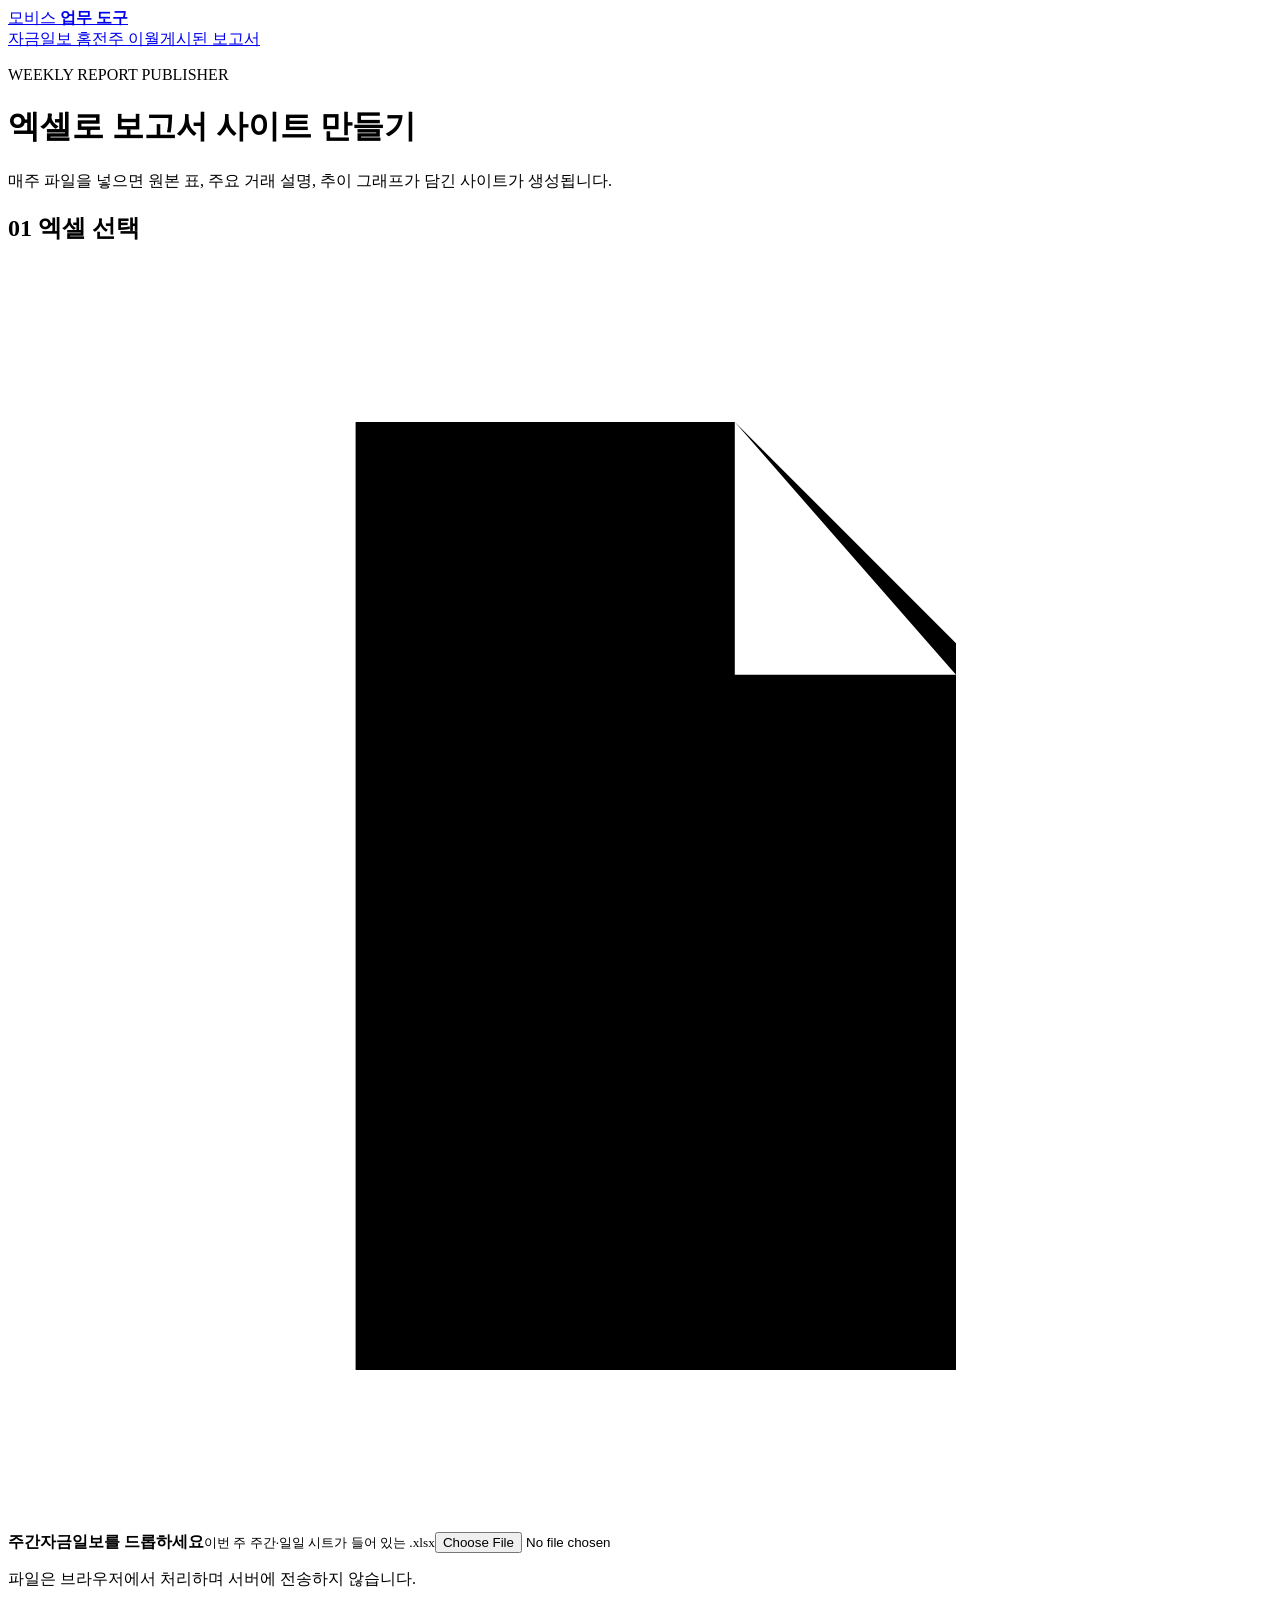
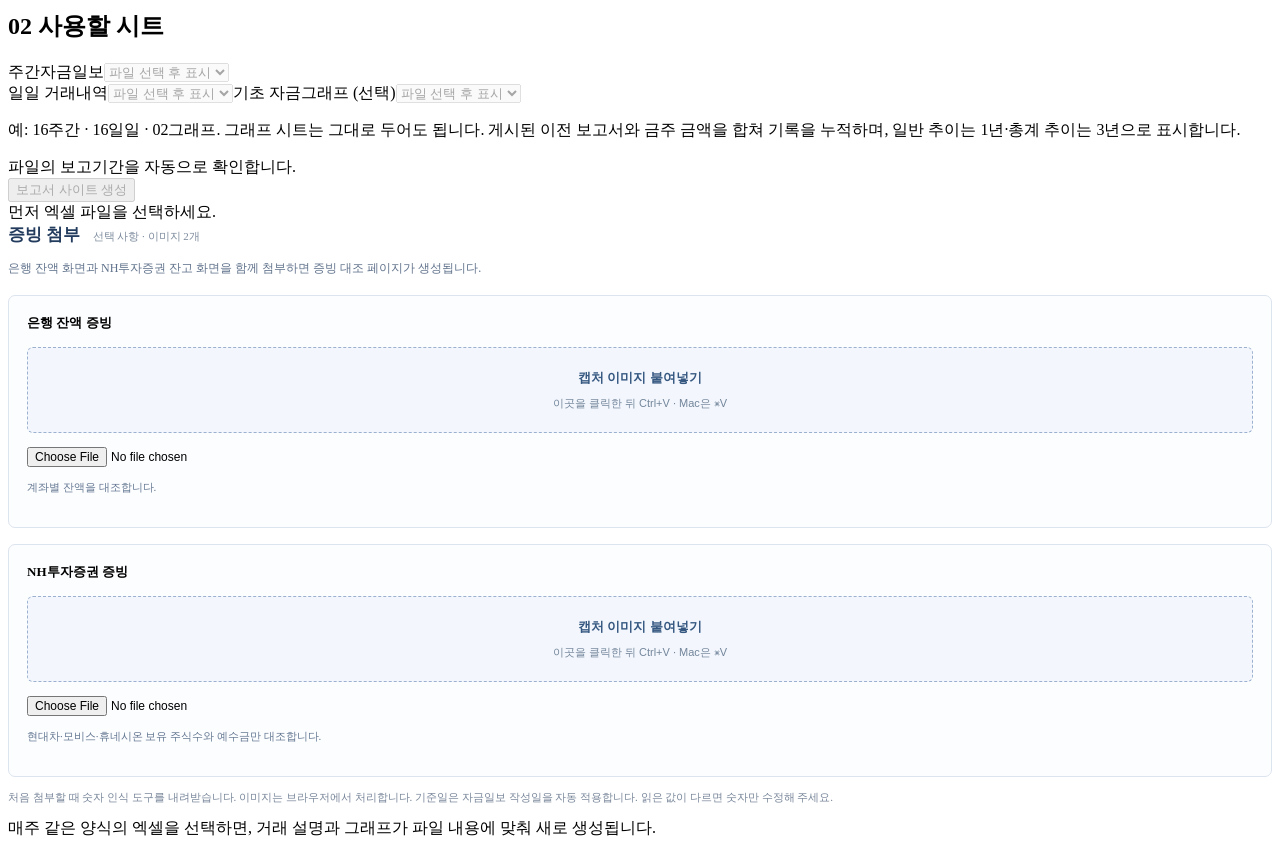
==== commit d5ab096e: "Add cash report home with links to preparation, publishing, and latest report" ====
--- a/report-builder/index.html
+++ b/report-builder/index.html
@@ -1 +1 @@
-<!doctype html><html lang="ko"><head><meta charset="utf-8"><meta name="viewport" content="width=device-width,initial-scale=1"><meta name="description" content="엑셀 주간자금일보로 주요 거래 설명과 자금 추이 그래프가 포함된 보고서 사이트를 생성합니다."><title>주간자금일보 사이트 만들기</title><link rel="stylesheet" href="builder.css"><link rel="stylesheet" href="viewer.css?v=20261002-8"><link rel="stylesheet" href="print-report.css?v=20261023-6"><link rel="stylesheet" href="evidence.css?v=20261023-6"><script src="../vendor/jszip.min.js" defer></script><script type="module" src="builder.js?v=20261030-3"></script></head><body><header class="builder-header"><div><a href="../" class="builder-brand">모비스 <strong>업무 도구</strong></a><nav><a href="../">전주 이월</a><a href="../reports/latest/" target="_blank" rel="noopener">게시된 보고서</a></nav></div></header><main class="builder-main"><div class="builder-heading"><p class="eyebrow">WEEKLY REPORT PUBLISHER</p><h1>엑셀로 보고서 사이트 만들기</h1><p>매주 파일을 넣으면 원본 표, 주요 거래 설명, 추이 그래프가 담긴 사이트가 생성됩니다.</p></div><section class="builder-panel"><div class="setup-grid"><div><h2><span>01</span> 엑셀 선택</h2><label id="drop-zone" class="upload-zone" for="workbook"><svg viewBox="0 0 40 40" aria-hidden="true"><path d="M11 5h12l7 7v23H11zM23 5v8h7M16 20h9M16 25h9M16 30h5"/></svg><strong id="file-label">주간자금일보를 드롭하세요</strong><small>이번 주 주간·일일 시트가 들어 있는 .xlsx</small><input id="workbook" type="file" accept=".xlsx"></label><p class="local-note">파일은 브라우저에서 처리하며 서버에 전송하지 않습니다.</p></div><div><h2><span>02</span> 사용할 시트</h2><div class="selectors"><label>주간자금일보<select id="weekly" disabled><option>파일 선택 후 표시</option></select></label><div class="secondary-selectors"><label>일일 거래내역<select id="daily" disabled><option>파일 선택 후 표시</option></select></label><label>기초 자금그래프 (선택)<select id="graph" disabled><option>파일 선택 후 표시</option></select></label></div></div><p class="local-note">예: 16주간 · 16일일 · 02그래프. 그래프 시트는 그대로 두어도 됩니다. 게시된 이전 보고서와 금주 금액을 합쳐 기록을 누적하며, 일반 추이는 1년·총계 추이는 3년으로 표시합니다.</p><div id="period-info" class="period-info">파일의 보고기간을 자동으로 확인합니다.</div><button id="build" disabled>보고서 사이트 생성</button></div></div><div id="status" role="status" aria-live="polite" class="builder-status">먼저 엑셀 파일을 선택하세요.</div></section><section id="evidence-inputs" class="builder-panel"></section><section id="result-controls" class="builder-panel result-controls" hidden><div><h2><span>03</span> 생성 결과</h2><p>아래 미리보기에서 입출금 금액과 총계의 <strong>추이</strong>에 마우스를 올려보세요.</p></div><div class="result-actions"><a id="download" class="primary-link" download="index.html">보고서 사이트 저장</a><button id="copy" class="secondary-button">게시용 내용 복사</button><a id="github-editor" class="secondary-link" href="https://github.com/mobiis0/work-cash-report/edit/main/reports/latest/index.html" target="_blank" rel="noopener">GitHub에서 교체</a></div><details class="publish-help"><summary>매주 게시하는 방법</summary><ol><li><strong>게시용 내용 복사</strong>를 클릭합니다.</li><li><strong>GitHub에서 교체</strong>를 열고 파일 내용을 전체 선택한 뒤 붙여넣습니다.</li><li><strong>Commit changes</strong>로 저장하면 최신 보고서가 갱신되고, 이전 보고기간은 자동 보관되어 다음 주 그래프에 이어집니다.</li></ol><p>방문자는 <a href="../reports/latest/" target="_blank" rel="noopener">게시된 보고서</a>의 같은 주소에서 최신 내용을 보고, 날짜 옆 화살표로 이전 보고서를 선택할 수 있습니다. 생성한 <strong>index.html</strong>을 저장해 GitHub에 직접 올려도 됩니다.</p><p class="publish-visibility">GitHub Pages의 보고서는 주소를 아는 사람이 열람할 수 있습니다. 원본 엑셀은 포함되지 않으며, 계좌번호는 끝 4자리만 표시합니다. 일일내역의 거래처와 내용도 게시됩니다. 첨부한 증빙 이미지와 계좌번호 등 이미지에 보이는 내용도 함께 게시되므로, 공개하지 않을 정보는 가린 이미지로 첨부해 주세요.</p></details><details class="markup-details"><summary>게시용 내용 보기</summary><textarea id="site-content" readonly aria-label="생성된 보고서 사이트 내용" spellcheck="false"></textarea></details></section><section id="preview-section" class="preview-section" hidden><div class="preview-title"><h2>생성된 사이트 미리보기</h2><span>마우스 · 클릭 · 키보드 지원</span></div><div id="preview"></div></section><footer class="builder-footer">매주 같은 양식의 엑셀을 선택하면, 거래 설명과 그래프가 파일 내용에 맞춰 새로 생성됩니다.</footer></main></body></html>
+<!doctype html><html lang="ko"><head><meta charset="utf-8"><meta name="viewport" content="width=device-width,initial-scale=1"><meta name="description" content="엑셀 주간자금일보로 주요 거래 설명과 자금 추이 그래프가 포함된 보고서 사이트를 생성합니다."><title>주간자금일보 사이트 만들기</title><link rel="stylesheet" href="builder.css"><link rel="stylesheet" href="viewer.css?v=20261002-8"><link rel="stylesheet" href="print-report.css?v=20261023-6"><link rel="stylesheet" href="evidence.css?v=20261023-6"><script src="../vendor/jszip.min.js" defer></script><script type="module" src="builder.js?v=20261030-4"></script></head><body><header class="builder-header"><div><a href="../" class="builder-brand">모비스 <strong>업무 도구</strong></a><nav><a href="../hub/">자금일보 홈</a><a href="../">전주 이월</a><a href="../reports/latest/" target="_blank" rel="noopener">게시된 보고서</a></nav></div></header><main class="builder-main"><div class="builder-heading"><p class="eyebrow">WEEKLY REPORT PUBLISHER</p><h1>엑셀로 보고서 사이트 만들기</h1><p>매주 파일을 넣으면 원본 표, 주요 거래 설명, 추이 그래프가 담긴 사이트가 생성됩니다.</p></div><section class="builder-panel"><div class="setup-grid"><div><h2><span>01</span> 엑셀 선택</h2><label id="drop-zone" class="upload-zone" for="workbook"><svg viewBox="0 0 40 40" aria-hidden="true"><path d="M11 5h12l7 7v23H11zM23 5v8h7M16 20h9M16 25h9M16 30h5"/></svg><strong id="file-label">주간자금일보를 드롭하세요</strong><small>이번 주 주간·일일 시트가 들어 있는 .xlsx</small><input id="workbook" type="file" accept=".xlsx"></label><p class="local-note">파일은 브라우저에서 처리하며 서버에 전송하지 않습니다.</p></div><div><h2><span>02</span> 사용할 시트</h2><div class="selectors"><label>주간자금일보<select id="weekly" disabled><option>파일 선택 후 표시</option></select></label><div class="secondary-selectors"><label>일일 거래내역<select id="daily" disabled><option>파일 선택 후 표시</option></select></label><label>기초 자금그래프 (선택)<select id="graph" disabled><option>파일 선택 후 표시</option></select></label></div></div><p class="local-note">예: 16주간 · 16일일 · 02그래프. 그래프 시트는 그대로 두어도 됩니다. 게시된 이전 보고서와 금주 금액을 합쳐 기록을 누적하며, 일반 추이는 1년·총계 추이는 3년으로 표시합니다.</p><div id="period-info" class="period-info">파일의 보고기간을 자동으로 확인합니다.</div><button id="build" disabled>보고서 사이트 생성</button></div></div><div id="status" role="status" aria-live="polite" class="builder-status">먼저 엑셀 파일을 선택하세요.</div></section><section id="evidence-inputs" class="builder-panel"></section><section id="result-controls" class="builder-panel result-controls" hidden><div><h2><span>03</span> 생성 결과</h2><p>아래 미리보기에서 입출금 금액과 총계의 <strong>추이</strong>에 마우스를 올려보세요.</p></div><div class="result-actions"><a id="download" class="primary-link" download="index.html">보고서 사이트 저장</a><button id="copy" class="secondary-button">게시용 내용 복사</button><a id="github-editor" class="secondary-link" href="https://github.com/mobiis0/work-cash-report/edit/main/reports/latest/index.html" target="_blank" rel="noopener">GitHub에서 교체</a></div><details class="publish-help"><summary>매주 게시하는 방법</summary><ol><li><strong>게시용 내용 복사</strong>를 클릭합니다.</li><li><strong>GitHub에서 교체</strong>를 열고 파일 내용을 전체 선택한 뒤 붙여넣습니다.</li><li><strong>Commit changes</strong>로 저장하면 최신 보고서가 갱신되고, 이전 보고기간은 자동 보관되어 다음 주 그래프에 이어집니다.</li></ol><p>방문자는 <a href="../reports/latest/" target="_blank" rel="noopener">게시된 보고서</a>의 같은 주소에서 최신 내용을 보고, 날짜 옆 화살표로 이전 보고서를 선택할 수 있습니다. 생성한 <strong>index.html</strong>을 저장해 GitHub에 직접 올려도 됩니다.</p><p class="publish-visibility">GitHub Pages의 보고서는 주소를 아는 사람이 열람할 수 있습니다. 원본 엑셀은 포함되지 않으며, 계좌번호는 끝 4자리만 표시합니다. 일일내역의 거래처와 내용도 게시됩니다. 첨부한 증빙 이미지와 계좌번호 등 이미지에 보이는 내용도 함께 게시되므로, 공개하지 않을 정보는 가린 이미지로 첨부해 주세요.</p></details><details class="markup-details"><summary>게시용 내용 보기</summary><textarea id="site-content" readonly aria-label="생성된 보고서 사이트 내용" spellcheck="false"></textarea></details></section><section id="preview-section" class="preview-section" hidden><div class="preview-title"><h2>생성된 사이트 미리보기</h2><span>마우스 · 클릭 · 키보드 지원</span></div><div id="preview"></div></section><footer class="builder-footer">매주 같은 양식의 엑셀을 선택하면, 거래 설명과 그래프가 파일 내용에 맞춰 새로 생성됩니다.</footer></main></body></html>
